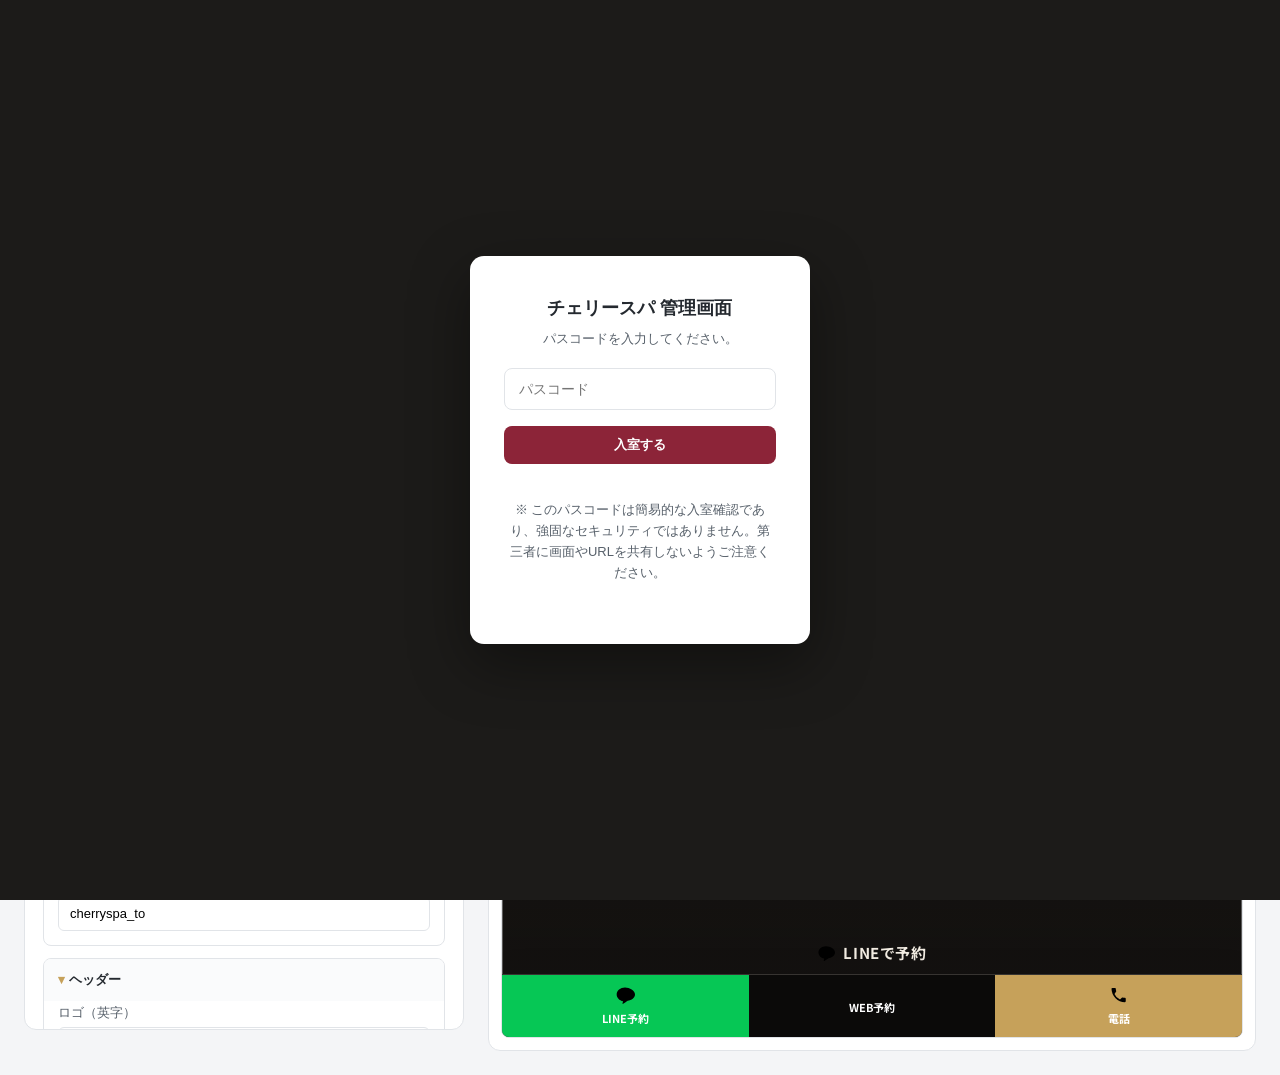
==== admin.html @ c54c23bb "サイト構成をルート直下に整理し、最新版（動的セラピスト/SNS一覧・画像位置調整機能を含む）に更新" ====
<!DOCTYPE html>
<html lang="ja">
<head>
<meta charset="UTF-8">
<meta name="viewport" content="width=device-width, initial-scale=1.0">
<title>管理画面｜チェリースパ</title>
<meta name="robots" content="noindex, nofollow">
<link rel="stylesheet" href="admin.css">
</head>
<body>

<!-- ============================================================
     簡易パスコード認証（クライアント側のみの簡易的な入口確認）
     ============================================================ -->
<div id="authOverlay" class="auth-overlay">
  <form id="authForm" class="auth-box">
    <h1>チェリースパ 管理画面</h1>
    <p>パスコードを入力してください。</p>
    <input type="password" id="authInput" placeholder="パスコード" autocomplete="off" required>
    <button type="submit" class="btn-primary">入室する</button>
    <p id="authError" class="auth-error"></p>
    <p class="auth-note">※ このパスコードは簡易的な入室確認であり、強固なセキュリティではありません。第三者に画面やURLを共有しないようご注意ください。</p>
  </form>
</div>

<!-- ============================================================
     管理画面本体
     ============================================================ -->
<div class="admin-app">

  <header class="admin-header">
    <h1>チェリースパ 管理画面</h1>
    <div class="admin-header-actions">
      <input type="file" id="loadFileInput" accept="application/json" class="sr-only-input">
      <button id="loadBtn" class="btn-secondary">content.jsonを読み込む</button>
      <button id="resetPreviewBtn" class="btn-secondary">プレビューをリセット</button>
      <button id="saveBtn" class="btn-secondary">ローカルに保存（バックアップ）</button>
      <button id="publishGhBtn" class="btn-primary">GitHubに保存して公開</button>
    </div>
  </header>

  <p id="githubStatus" class="github-status"></p>

  <details class="github-settings">
    <summary>GitHub連携設定（初回のみ）</summary>
    <div class="github-settings-body">
      <p class="tab-intro">
        GitHubリポジトリと連携すると、下の「GitHubに保存して公開」ボタン1つで
        content.json が自動的にリポジトリへ保存され、Netlifyが自動で再デプロイします。<br>
        設定方法は別途ご案内した手順（GitHubリポジトリ作成 → Netlifyと連携 → トークン発行）を先に行ってください。
      </p>
      <label class="field-row">
        <span class="field-label">リポジトリ（例：yourname/cherryspa-site）</span>
        <input type="text" id="ghRepoInput" class="field-input" placeholder="yourname/cherryspa-site">
      </label>
      <label class="field-row">
        <span class="field-label">ブランチ名</span>
        <input type="text" id="ghBranchInput" class="field-input" placeholder="main" value="main">
      </label>
      <label class="field-row">
        <span class="field-label">content.json のパス</span>
        <input type="text" id="ghPathInput" class="field-input" placeholder="content.json" value="content.json">
      </label>
      <label class="field-row">
        <span class="field-label">Personal Access Token（Fine-grained・Contents: Read and write）</span>
        <input type="password" id="ghTokenInput" class="field-input" placeholder="ghp_xxxxxxxxxxxxxxxx" autocomplete="off">
      </label>
      <p class="github-warn">
        ⚠️ このトークンはこのブラウザ内（localStorage）にのみ保存され、GitHub APIへの通信以外には送信されません。
        ただし他の人とパソコン・ブラウザを共有している場合は注意してください。対象リポジトリだけに書き込み権限を絞った
        Fine-grainedトークンの使用を強く推奨します。
      </p>
      <button id="saveGhConfigBtn" class="btn-secondary">GitHub設定を保存</button>
    </div>
  </details>

  <p class="admin-guide">
    編集内容は右側のプレビューにすぐ反映されます。下の「GitHub連携設定」を一度設定しておくと、
    「GitHubに保存して公開」ボタン1つで <code>content.json</code> がリポジトリに保存され、
    Netlifyが自動的に再デプロイします（30秒〜1分程度）。GitHub連携前や、念のためのバックアップには
    「ローカルに保存」から <code>content.json</code> をダウンロードしておくこともできます。
  </p>

  <div class="admin-body">

    <!-- 編集パネル -->
    <div class="admin-panel">
      <div class="admin-tabs" role="tablist">
        <button class="admin-tab is-active" data-tab="text" role="tab">テキスト編集</button>
        <button class="admin-tab" data-tab="image" role="tab">画像編集</button>
        <button class="admin-tab" data-tab="visibility" role="tab">表示設定</button>
        <button class="admin-tab" data-tab="list" role="tab">リスト管理</button>
      </div>

      <div class="tab-panel is-active" id="textTabContent"></div>
      <div class="tab-panel" id="imageTabContent"></div>
      <div class="tab-panel" id="visibilityTabContent"></div>
      <div class="tab-panel" id="listTabContent">
        <h3 class="list-section-heading">スタッフ（セラピスト）</h3>
        <div id="staffListContainer"></div>
        <h3 class="list-section-heading">SNS一覧ページのリンク</h3>
        <div id="snsListContainer"></div>
      </div>
    </div>

    <!-- ライブプレビュー -->
    <div class="admin-preview">
      <p class="admin-preview-label">ライブプレビュー</p>
      <iframe id="previewFrame" src="index.html" title="サイトプレビュー"></iframe>
    </div>

  </div>
</div>

<script src="admin.js"></script>
</body>
</html>
---- admin.css ----
/* ==================================================================
   CHERRY SPA - admin.css
   管理画面用スタイル。公開サイト（style.css）とは独立させ、
   誤って公開サイトのデザイン変更が管理画面に影響しないようにしている。
   ================================================================== */

*, *::before, *::after { box-sizing: border-box; }

:root {
  --admin-bg: #F4F5F7;
  --admin-surface: #FFFFFF;
  --admin-border: #E1E4E8;
  --admin-text: #24292F;
  --admin-text-sub: #57606A;
  --admin-primary: #8C2438;
  --admin-primary-hover: #A8324A;
  --admin-accent: #C6A15A;
}

body {
  margin: 0;
  font-family: "Hiragino Kaku Gothic ProN", "Noto Sans JP", sans-serif;
  background: var(--admin-bg);
  color: var(--admin-text);
}

.sr-only-input { position: absolute; width: 1px; height: 1px; overflow: hidden; clip: rect(0,0,0,0); }

button { font: inherit; cursor: pointer; border: none; }
input, textarea { font: inherit; }

/* ---------- パスコード認証 ---------- */
.auth-overlay {
  position: fixed; inset: 0; z-index: 999;
  background: #1C1B19;
  display: flex; align-items: center; justify-content: center;
  transition: opacity .3s, visibility .3s;
}
.auth-overlay.is-hidden { opacity: 0; visibility: hidden; pointer-events: none; }
.auth-box {
  background: var(--admin-surface);
  padding: 40px 34px;
  border-radius: 14px;
  width: 90%; max-width: 340px;
  text-align: center;
  box-shadow: 0 20px 60px rgba(0,0,0,.4);
}
.auth-box h1 { font-size: 18px; margin: 0 0 10px; }
.auth-box p { font-size: 13px; color: var(--admin-text-sub); margin: 0 0 20px; }
.auth-box input {
  width: 100%; padding: 12px 14px; border: 1px solid var(--admin-border); border-radius: 8px;
  margin-bottom: 16px; font-size: 14px;
}
.auth-error { color: var(--admin-primary); font-size: 12px; min-height: 16px; margin: 10px 0 0; }
.auth-note { font-size: 11px; color: #8A94A0; margin-top: 18px; line-height: 1.6; }

/* ---------- 共通ボタン ---------- */
.btn-primary, .btn-secondary {
  padding: 10px 18px;
  border-radius: 8px;
  font-size: 13px;
  font-weight: 700;
  transition: background .2s, transform .2s;
}
.btn-primary { background: var(--admin-primary); color: #fff; width: 100%; }
.btn-primary:hover { background: var(--admin-primary-hover); }
.btn-secondary { background: var(--admin-surface); color: var(--admin-text); border: 1px solid var(--admin-border) !important; }
.btn-secondary:hover { border-color: var(--admin-primary) !important; color: var(--admin-primary); }

/* ---------- 全体レイアウト ---------- */
.admin-app { max-width: 1400px; margin: 0 auto; padding: 24px; }

.admin-header {
  display: flex; align-items: center; justify-content: space-between; flex-wrap: wrap; gap: 14px;
  margin-bottom: 10px;
}
.admin-header h1 { font-size: 20px; margin: 0; }
.admin-header-actions { display: flex; gap: 10px; flex-wrap: wrap; }
.admin-header-actions .btn-primary { width: auto; }

.admin-guide {
  font-size: 12.5px; color: var(--admin-text-sub); background: #FFF8EC;
  border: 1px solid #F0DFB8; padding: 12px 16px; border-radius: 8px; margin-bottom: 24px; line-height: 1.7;
}
.admin-guide code { background: rgba(0,0,0,.06); padding: 1px 6px; border-radius: 4px; }

.admin-body { display: grid; grid-template-columns: 440px 1fr; gap: 24px; align-items: start; }

/* ---------- 編集パネル ---------- */
.admin-panel {
  background: var(--admin-surface);
  border: 1px solid var(--admin-border);
  border-radius: 12px;
  overflow: hidden;
}
.admin-tabs { display: flex; border-bottom: 1px solid var(--admin-border); }
.admin-tab {
  flex: 1; background: none; padding: 14px 10px; font-size: 13px; font-weight: 700;
  color: var(--admin-text-sub); border-bottom: 2px solid transparent;
}
.admin-tab.is-active { color: var(--admin-primary); border-bottom-color: var(--admin-primary); }

.tab-panel { display: none; padding: 18px; max-height: 78vh; overflow-y: auto; }
.tab-panel.is-active { display: block; }

.tab-intro { font-size: 12.5px; color: var(--admin-text-sub); margin: 0 0 16px; line-height: 1.7; }

/* フィールドグループ（アコーディオン） */
.field-group { border: 1px solid var(--admin-border); border-radius: 8px; margin-bottom: 12px; overflow: hidden; }
.field-group summary {
  padding: 12px 14px; font-size: 13px; font-weight: 700; cursor: pointer; background: #FAFBFC;
  list-style: none;
}
.field-group summary::-webkit-details-marker { display: none; }
.field-group summary::before { content: "▸ "; color: var(--admin-accent); }
.field-group[open] summary::before { content: "▾ "; }
.field-group-body { padding: 4px 14px 14px; display: flex; flex-direction: column; gap: 12px; }

.field-row { display: flex; flex-direction: column; gap: 5px; font-size: 12.5px; }
.field-label { color: var(--admin-text-sub); }
.field-input {
  width: 100%; padding: 9px 11px; border: 1px solid var(--admin-border); border-radius: 6px;
  font-size: 13px; resize: vertical; background: #fff;
}
.field-input:focus { outline: none; border-color: var(--admin-primary); }

/* 表示設定タブ */
.visibility-group-heading {
  font-size: 12px; font-weight: 700; color: var(--admin-text-sub); text-transform: uppercase;
  letter-spacing: .04em; margin: 20px 0 4px; padding-top: 10px; border-top: 1px solid var(--admin-border);
}
.visibility-group-heading:first-of-type { margin-top: 4px; padding-top: 0; border-top: none; }
.toggle-row {
  display: flex; align-items: center; justify-content: space-between;
  padding: 12px 4px; border-bottom: 1px solid var(--admin-border); font-size: 13px;
}
.toggle-row:last-child { border-bottom: none; }
.switch { position: relative; display: inline-block; width: 42px; height: 24px; }
.switch input { opacity: 0; width: 0; height: 0; }
.switch-slider {
  position: absolute; inset: 0; background: #C7CCD1; border-radius: 999px; cursor: pointer; transition: background .2s;
}
.switch-slider::before {
  content: ""; position: absolute; width: 18px; height: 18px; left: 3px; top: 3px;
  background: #fff; border-radius: 50%; transition: transform .2s;
}
.switch input:checked + .switch-slider { background: var(--admin-primary); }
.switch input:checked + .switch-slider::before { transform: translateX(18px); }

/* 画像編集タブ */
.image-grid { display: grid; grid-template-columns: 1fr 1fr; gap: 16px; }
.image-cell { border: 1px solid var(--admin-border); border-radius: 8px; padding: 10px; }
.image-cell-label { font-size: 12px; font-weight: 700; margin: 0 0 8px; }
.dropzone {
  position: relative; aspect-ratio: 4/3; border: 2px dashed var(--admin-border); border-radius: 8px;
  overflow: hidden; cursor: pointer; background: #FAFBFC; display: flex; align-items: center; justify-content: center;
  transition: border-color .2s, background .2s;
}
.dropzone.is-dragover { border-color: var(--admin-primary); background: #FFF1F3; }
.dropzone img { width: 100%; height: 100%; object-fit: cover; display: block; }
.dropzone-hint {
  position: absolute; bottom: 0; left: 0; right: 0; padding: 6px 4px; text-align: center;
  font-size: 10px; color: #fff; background: rgba(0,0,0,.55);
}
.image-url-input { margin-top: 8px; font-size: 11px; }

/* 画像のズーム・位置調整 */
.image-adjust { margin-top: 10px; display: flex; flex-direction: column; gap: 6px; }
.image-adjust-row { display: flex; align-items: center; gap: 8px; font-size: 11px; color: var(--admin-text-sub); }
.image-adjust-row span { width: 42px; flex-shrink: 0; }
.image-adjust-row input[type="range"] { flex: 1; accent-color: var(--admin-primary); }
.image-adjust-reset {
  margin-top: 4px; align-self: flex-start; background: none; border: none; color: var(--admin-primary);
  font-size: 11px; text-decoration: underline; padding: 0;
}

/* ---------- プレビュー ---------- */
.admin-preview {
  position: sticky; top: 24px;
  background: var(--admin-surface); border: 1px solid var(--admin-border); border-radius: 12px;
  padding: 12px; height: 86vh; display: flex; flex-direction: column;
}
.admin-preview-label { font-size: 12px; color: var(--admin-text-sub); margin: 0 0 8px; }
.admin-preview iframe { flex: 1; width: 100%; border: 1px solid var(--admin-border); border-radius: 8px; }

/* ---------- リスト管理タブ（セラピスト・SNS） ---------- */
.list-section-heading {
  font-size: 13px; font-weight: 700; margin: 24px 0 12px; padding-top: 14px;
  border-top: 1px solid var(--admin-border);
}
.list-section-heading:first-of-type { margin-top: 4px; padding-top: 0; border-top: none; }
.list-item-card {
  border: 1px solid var(--admin-border); border-radius: 8px; padding: 14px;
  margin-bottom: 14px; display: flex; flex-direction: column; gap: 10px; background: #FAFBFC;
}
.list-item-header { display: flex; align-items: center; justify-content: space-between; font-size: 13px; font-weight: 700; }
.list-item-delete {
  background: none; border: 1px solid var(--admin-border) !important; color: var(--admin-primary);
  font-size: 11px; padding: 5px 10px; border-radius: 6px;
}
.list-item-delete:hover { background: #FFF1F3; border-color: var(--admin-primary) !important; }
.list-item-dropzone { aspect-ratio: 5/3; max-width: 220px; }
.list-add-btn { width: 100%; margin-top: 4px; }

/* ---------- GitHub連携パネル ---------- */
.github-status {
  min-height: 20px; font-size: 12.5px; font-weight: 700; margin: 0 0 16px; padding: 0 2px;
}
.github-status.is-success { color: #1A7F37; }
.github-status.is-error { color: var(--admin-primary); }

.github-settings {
  background: var(--admin-surface); border: 1px solid var(--admin-border); border-radius: 10px;
  margin-bottom: 24px; overflow: hidden;
}
.github-settings summary {
  padding: 14px 18px; font-size: 13.5px; font-weight: 700; cursor: pointer; background: #FAFBFC; list-style: none;
}
.github-settings summary::-webkit-details-marker { display: none; }
.github-settings summary::before { content: "▸ "; color: var(--admin-accent); }
.github-settings[open] summary::before { content: "▾ "; }
.github-settings-body { padding: 6px 18px 20px; display: flex; flex-direction: column; gap: 14px; max-width: 560px; }
.github-warn {
  font-size: 11.5px; color: #8A6D3B; background: #FFF8EC; border: 1px solid #F0DFB8;
  padding: 10px 12px; border-radius: 6px; line-height: 1.7; margin: 0;
}

/* ---------- レスポンシブ ---------- */
@media (max-width: 1100px) {
  .admin-body { grid-template-columns: 1fr; }
  .admin-preview { position: static; height: 70vh; }
}
@media (max-width: 560px) {
  .image-grid { grid-template-columns: 1fr; }
  .admin-header-actions { width: 100%; }
  .admin-header-actions button { flex: 1; }
}
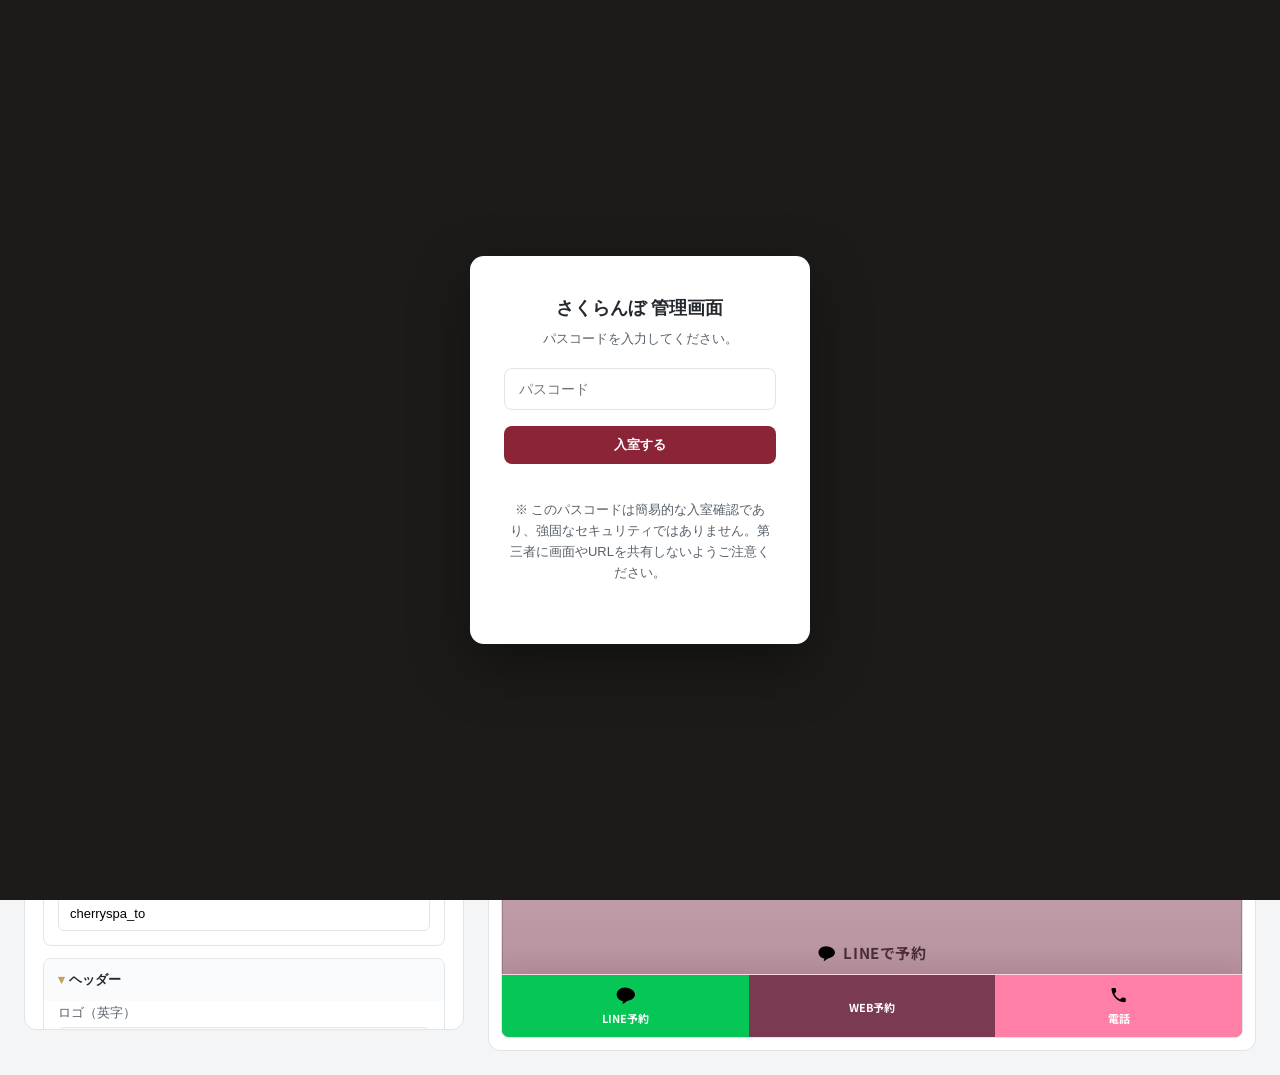
==== commit e8641595: "デザインを可愛い系（ピンク×丸ゴシック）に変更、店名を「メンズエステ さくらんぼ」に変更" ====
--- a/admin.html
+++ b/admin.html
@@ -3,7 +3,7 @@
 <head>
 <meta charset="UTF-8">
 <meta name="viewport" content="width=device-width, initial-scale=1.0">
-<title>管理画面｜チェリースパ</title>
+<title>管理画面｜さくらんぼ</title>
 <meta name="robots" content="noindex, nofollow">
 <link rel="stylesheet" href="admin.css">
 </head>
@@ -14,7 +14,7 @@
      ============================================================ -->
 <div id="authOverlay" class="auth-overlay">
   <form id="authForm" class="auth-box">
-    <h1>チェリースパ 管理画面</h1>
+    <h1>さくらんぼ 管理画面</h1>
     <p>パスコードを入力してください。</p>
     <input type="password" id="authInput" placeholder="パスコード" autocomplete="off" required>
     <button type="submit" class="btn-primary">入室する</button>
@@ -29,7 +29,7 @@
 <div class="admin-app">
 
   <header class="admin-header">
-    <h1>チェリースパ 管理画面</h1>
+    <h1>さくらんぼ 管理画面</h1>
     <div class="admin-header-actions">
       <input type="file" id="loadFileInput" accept="application/json" class="sr-only-input">
       <button id="loadBtn" class="btn-secondary">content.jsonを読み込む</button>
